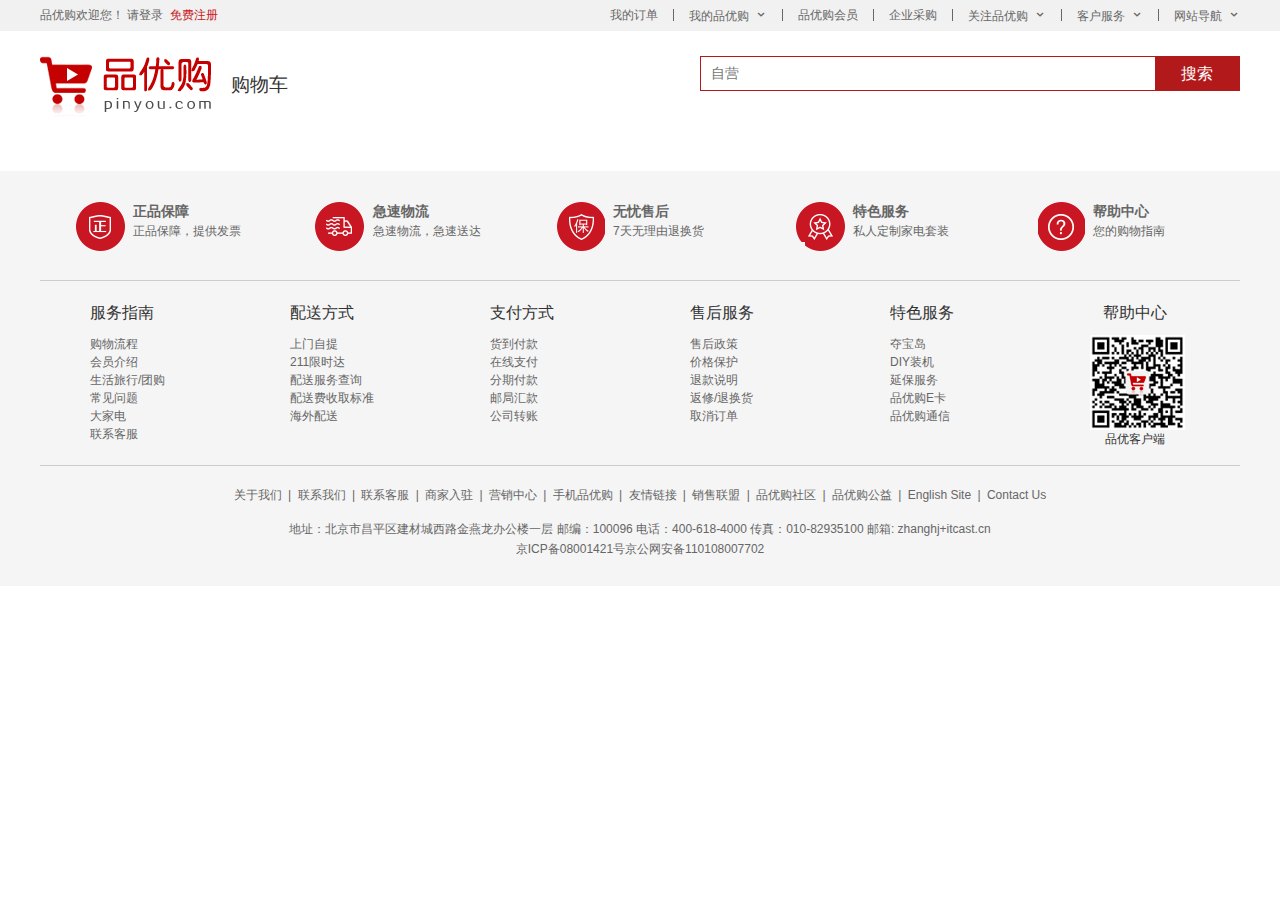
==== cart.html @ 9edfd4d7 "cartPage-header&footer" ====
<!DOCTYPE html>
<html lang="en">
  <head>
    <meta charset="UTF-8" />
    <meta http-equiv="X-UA-Compatible" content="IE=edge" />
    <meta name="viewport" content="width=device-width, initial-scale=1.0" />
    <title>品优购-购物车</title>
    <!-- 引入favicon -->
    <link rel="shortcut icon" href="favicon.ico" type="image/x-icon" />
    <!-- 引入初始化样式文件 -->
    <link rel="stylesheet" href="css/base.css" />
    <!-- 引入公共样式文件 -->
    <link rel="stylesheet" href="css/common.css" />
    <!-- 引入购物车样式文件 -->
    <link rel="stylesheet" href="css/cart.css" />
  </head>
  <body>
    <!-- 快捷导航模块 start-->
    <section class="shortcut">
      <div class="w">
        <div class="fl">
          <ul>
            <li>品优购欢迎您！&nbsp;</li>
            <li>
              <a href="login.html">请登录</a>&nbsp;
              <a href="register.html" class="style-red">免费注册</a>
            </li>
          </ul>
        </div>
        <div class="fr">
          <ul>
            <li><a href="#">我的订单</a></li>
            <li></li>
            <li><a href="#" class="arrow-icon">我的品优购</a></li>
            <li></li>
            <li><a href="#">品优购会员</a></li>
            <li></li>
            <li><a href="#">企业采购</a></li>
            <li></li>
            <li><a href="#" class="arrow-icon">关注品优购</a></li>
            <li></li>
            <li><a href="#" class="arrow-icon">客户服务</a></li>
            <li></li>
            <li><a href="#" class="arrow-icon">网站导航</a></li>
          </ul>
        </div>
      </div>
    </section>
    <!-- 快捷导航模块 end-->
    <header class="w cart-header">
      <div class="cart-logo">
        <a href="index.html"><img src="images/logo.png" alt="logo" /></a>
      </div>
      <div class="cart-word">购物车</div>
      <div class="cart-search">
        <input type="text" placeholder="自营" />
        <button>搜索</button>
      </div>
    </header>
    <footer class="footer">
      <div class="w">
        <div class="mod_service">
          <ul>
            <li>
              <!-- 在这个盒子里，让图标左浮动，文字自然围绕图标显示 -->
              <h5></h5>
              <div class="service_text">
                <h4>正品保障</h4>
                <p>正品保障，提供发票</p>
              </div>
            </li>
            <li>
              <!-- 在这个盒子里，让图标左浮动，文字自然围绕图标显示 -->
              <h5></h5>
              <div class="service_text">
                <h4>急速物流</h4>
                <p>急速物流，急速送达</p>
              </div>
            </li>
            <li>
              <!-- 在这个盒子里，让图标左浮动，文字自然围绕图标显示 -->
              <h5></h5>
              <div class="service_text">
                <h4>无忧售后</h4>
                <p>7天无理由退换货</p>
              </div>
            </li>
            <li>
              <!-- 在这个盒子里，让图标左浮动，文字自然围绕图标显示 -->
              <h5></h5>
              <div class="service_text">
                <h4>特色服务</h4>
                <p>私人定制家电套装</p>
              </div>
            </li>
            <li>
              <!-- 在这个盒子里，让图标左浮动，文字自然围绕图标显示 -->
              <h5></h5>
              <div class="service_text">
                <h4>帮助中心</h4>
                <p>您的购物指南</p>
              </div>
            </li>
          </ul>
        </div>
        <div class="mod_help">
          <dl>
            <dt>服务指南</dt>
            <dd><a href="#">购物流程</a></dd>
            <dd><a href="#">会员介绍</a></dd>
            <dd><a href="#">生活旅行/团购</a></dd>
            <dd><a href="#">常见问题</a></dd>
            <dd><a href="#">大家电</a></dd>
            <dd><a href="#">联系客服</a></dd>
          </dl>
          <dl>
            <dt>配送方式</dt>
            <dd><a href="#">上门自提</a></dd>
            <dd><a href="#">211限时达</a></dd>
            <dd><a href="#">配送服务查询</a></dd>
            <dd><a href="#">配送费收取标准</a></dd>
            <dd><a href="#">海外配送</a></dd>
          </dl>
          <dl>
            <dt>支付方式</dt>
            <dd><a href="#">货到付款</a></dd>
            <dd><a href="#">在线支付</a></dd>
            <dd><a href="#">分期付款</a></dd>
            <dd><a href="#">邮局汇款</a></dd>
            <dd><a href="#">公司转账</a></dd>
          </dl>
          <dl>
            <dt>售后服务</dt>
            <dd><a href="#">售后政策</a></dd>
            <dd><a href="#">价格保护</a></dd>
            <dd><a href="#">退款说明</a></dd>
            <dd><a href="#">返修/退换货</a></dd>
            <dd><a href="#">取消订单</a></dd>
          </dl>
          <dl>
            <dt>特色服务</dt>
            <dd><a href="#">夺宝岛</a></dd>
            <dd><a href="#">DIY装机</a></dd>
            <dd><a href="#">延保服务</a></dd>
            <dd><a href="#">品优购E卡</a></dd>
            <dd><a href="#">品优购通信</a></dd>
          </dl>
          <dl>
            <dt>帮助中心</dt>
            <dd>
              <img src="images/QR-code.png" alt="" />
              品优客户端
            </dd>
          </dl>
        </div>
        <div class="mod_copyright">
          <div class="links">
            <a href="#">关于我们</a> | <a href="#">联系我们</a> |
            <a href="#">联系客服</a> | <a href="#">商家入驻</a> |
            <a href="#">营销中心</a> | <a href="#">手机品优购</a> |
            <a href="#">友情链接</a> | <a href="#">销售联盟</a> |
            <a href="#">品优购社区</a> | <a href="#">品优购公益</a> |
            <a href="#">English Site</a> | <a href="#">Contact Us</a>
          </div>
          <div class="copyright">
            地址：北京市昌平区建材城西路金燕龙办公楼一层 邮编：100096
            电话：400-618-4000 传真：010-82935100 邮箱: zhanghj+itcast.cn <br />
            京ICP备08001421号京公网安备110108007702
          </div>
        </div>
      </div>
    </footer>
    <!-- footer end -->
  </body>
</html>
---- css/base.css ----
/* 把我们所有标签的内外边距清零 */
* {
  margin: 0;
  padding: 0;
  /* CSS3盒子模型 */
  box-sizing: border-box;
}
/* em 和 i 斜体的文字不倾斜 */
em,
i {
  font-style: normal;
}
/* 去掉li 的小圆点 */
li {
  list-style: none;
}

img {
  /* border 0 照顾低版本浏览器 如果 图片外面包含了链接会有边框的问题 */
  border: 0;
  /* 取消图片底侧有空白缝隙的问题 */
  vertical-align: middle;
}

button {
  /* 当我们鼠标经过button 按钮的时候，鼠标变成小手 */
  cursor: pointer;
}

a {
  color: #666;
  text-decoration: none;
}

a:hover {
  color: #c81623;
}

button,
input {
  /* "\5B8B\4F53" 就是宋体的意思 这样浏览器兼容性比较好 */
  font-family: Microsoft YaHei, Heiti SC, tahoma, arial, Hiragino Sans GB,
    "\5B8B\4F53", sans-serif;
  /* 默认有灰色边框，要去掉 */
  border: 0;
  /* 去除button和input获得焦点时的边框 */
  outline: none;
}

body {
  /* CSS3 抗锯齿形 让文字显示的更加清晰 */
  -webkit-font-smoothing: antialiased;
  background-color: #fff;
  font: 12px/1.5 Microsoft YaHei, Heiti SC, tahoma, arial, Hiragino Sans GB,
    "\5B8B\4F53", sans-serif;
  color: #666;
}

.hide,
.none {
  display: none;
}
/* 清除浮动 */
.clearfix:after {
  visibility: hidden;
  clear: both;
  display: block;
  content: ".";
  height: 0;
}

.clearfix {
  *zoom: 1;
}
/* 去掉css3中input type="number"的默认样式 */
input::-webkit-outer-spin-button,
input::-webkit-inner-spin-button {
  -webkit-appearance: none;
}
input[type="number"] {
  -moz-appearance: textfield;
}
---- css/common.css ----
/* 版心 */
.w {
  width: 1200px;
  margin: 0 auto;
}
.fl {
  float: left;
}
.fr {
  float: right;
}
.style-red {
  color: #c81623;
}
/* 声明字体图标。一定要注意路径。*/
@font-face {
  font-family: "icomoon";
  src: url("../fonts/icomoon.eot?tomleg");
  src: url("../fonts/icomoon.eot?tomleg#iefix") format("embedded-opentype"),
    url("../fonts/icomoon.ttf?tomleg") format("truetype"),
    url("../fonts/icomoon.woff?tomleg") format("woff"),
    url("../fonts/icomoon.svg?tomleg#icomoon") format("svg");
  font-weight: normal;
  font-style: normal;
  font-display: block;
}
/* 快捷导航模块 */
.shortcut {
  height: 31px;
  /* 行高可以继承，给父盒子写了行高后，后代的li就都要行高了 */
  line-height: 31px;
  background-color: #f1f1f1;
}
.shortcut ul li {
  float: left;
}
/* 这些li用来做小竖线 */
.shortcut .fr ul li:nth-child(even) {
  width: 1px;
  height: 12px;
  background-color: #666;
  margin: 9px 15px;
}
.arrow-icon::after {
  content: "\e91e";
  font-family: "icomoon";
  margin-left: 6px;
}
/* header 头部制作 */
.header {
  position: relative;
  height: 105px;
}
.logo {
  position: absolute;
  top: 25px;
  width: 171px;
  height: 61px;
}
.logo a {
  display: block;
  width: 171px;
  height: 61px;
  background: url(../images/logo.png) no-repeat;
  font-size: 0;
}
.search {
  position: absolute;
  left: 346px;
  top: 25px;
  width: 538px;
  height: 36px;
  border: 2px solid #b1191a;
}
.search input {
  float: left;
  width: 454px;
  height: 32px;
  padding-left: 10px;
}
.search button {
  float: left;
  width: 80px;
  height: 32px;
  background-color: #b1191a;
  font-size: 16px;
  color: #fff;
}
.hotwords {
  position: absolute;
  top: 66px;
  left: 346px;
}
.hotwords a {
  margin: 0 10px;
}
.shopcar {
  position: absolute;
  right: 60px;
  top: 25px;
  width: 140px;
  height: 35px;
  line-height: 35px;
  text-align: center;
  border: 1px solid dfdfdf;
  background-color: #f7f7f7;
}
.shopcar a::before {
  content: "\e93a";
  font-family: "icomoon";
  margin-right: 5px;
  color: #b1191a;
}
.shopcar a::after {
  content: "\e920";
  font-family: "icomoon";
  margin-left: 10px;
}
.count {
  position: absolute;
  top: -5px;
  /* 不要用右对齐，否则如果有人买很多件，这个图标会向左偏移得很厉害 */
  left: 105px;
  height: 14px;
  line-height: 14px;
  color: #fff;
  background-color: #e60012;
  padding: 0 5px;
  border-radius: 7px 7px 7px 0;
}
.nav {
  height: 47px;
  border-bottom: 2px solid #b1191a;
}
.nav .dropdown {
  float: left;
  width: 210px;
  height: 45px;
  background-color: #b1191a;
}
.nav .navitems {
  float: left;
}
.dropdown .dt {
  width: 100%;
  height: 100%;
  color: #fff;
  text-align: center;
  line-height: 45px;
  font-size: 16px;
}
.dropdown .dd {
  display: block;
  width: 210px;
  height: 465px;
  margin-top: 2px;
  background-color: #c81623;
}
.dropdown .dd ul li {
  position: relative;
  height: 31px;
  line-height: 31px;
  margin-left: 2px;
  padding-left: 10px;
}
.dropdown .dd ul li:hover {
  background-color: #fff;
}
.dropdown .dd ul li::after {
  position: absolute;
  top: 1px;
  right: 10px;
  color: #fff;
  font-family: "icomoon";
  content: "\e920";
  font-size: 14px;
}
.dropdown .dd ul li a {
  font-size: 14px;
  color: #fff;
}
.dropdown .dd ul li:hover a {
  color: #c81623;
}
.navitems ul li {
  float: left;
}
.navitems ul li a {
  display: block;
  height: 45px;
  line-height: 45px;
  font-size: 16px;
  /* padding值给a，用户体验会更好 */
  padding: 0 25px;
}
.footer {
  margin-top: 35px;
  height: 415px;
  padding-top: 30px;
  background-color: #f5f5f5;
}
.mod_service {
  height: 80px;
  border-bottom: 1px solid #ccc;
}
.mod_service ul li {
  float: left;
  width: 240px;
  height: 50px;
  padding-left: 35px;
}
.mod_service ul li h5 {
  float: left;
  width: 50px;
  height: 50px;
  background: url(../images/icons.png) no-repeat;
  margin-right: 8px;
}
.mod_service ul li:first-child h5 {
  background-position: -252px -2px;
}
.mod_service ul li:nth-child(2) h5 {
  background-position: -255px -53px;
}
.mod_service ul li:nth-child(3) h5 {
  background-position: -255px -105px;
}
.mod_service ul li:nth-child(4) h5 {
  background-position: -257px -156px;
}
.mod_service ul li:last-child h5 {
  background-position: -255px -208px;
}
.service_text h4 {
  font-size: 14px;
}
.service_text p {
  font-size: 12px;
}
.mod_help {
  height: 185px;
  border-bottom: 1px solid #ccc;
  padding-top: 20px;
  padding-left: 50px;
}
.mod_help dl {
  float: left;
  width: 200px;
  color: #333;
}
.mod_help dl:first-child dd {
  color: #666;
}
.mod_help dl:last-child {
  width: 90px;
  text-align: center;
}
.mod_help dl dt {
  font-size: 16px;
  margin-bottom: 10px;
}
.mod_copyright {
  text-align: center;
  padding: 20px 0 40px 0;
}
.mod_copyright .links a {
  margin: 0 3px;
}
.copyright {
  margin-top: 15px;
  line-height: 20px;
}
---- css/cart.css ----
.cart-header {
  height: 80px;
  margin-top: 25px;
  /* background-color: coral; */
}
.cart-logo {
  float: left;
}
.cart-word {
  float: left;
  margin: 15px 0 0 20px;
  font-size: 19px;
  color: #333;
}
.cart-search {
  float: right;
  width: 540px;
  height: 35px;
  border: 1px solid #b1191a;
  overflow: hidden;
}
.cart-search input {
  width: 450px;
  height: 33px;
  padding-left: 10px;
  font-size: 14px;
  color: #666;
  line-height: 33px;
  vertical-align: middle;
}
.cart-search button {
  position: relative;
  right: -1px;
  width: 84px;
  height: 33px;
  background-color: #b1191a;
  font-size: 16px;
  color: #fff;
  line-height: 33px;
  vertical-align: middle;
}
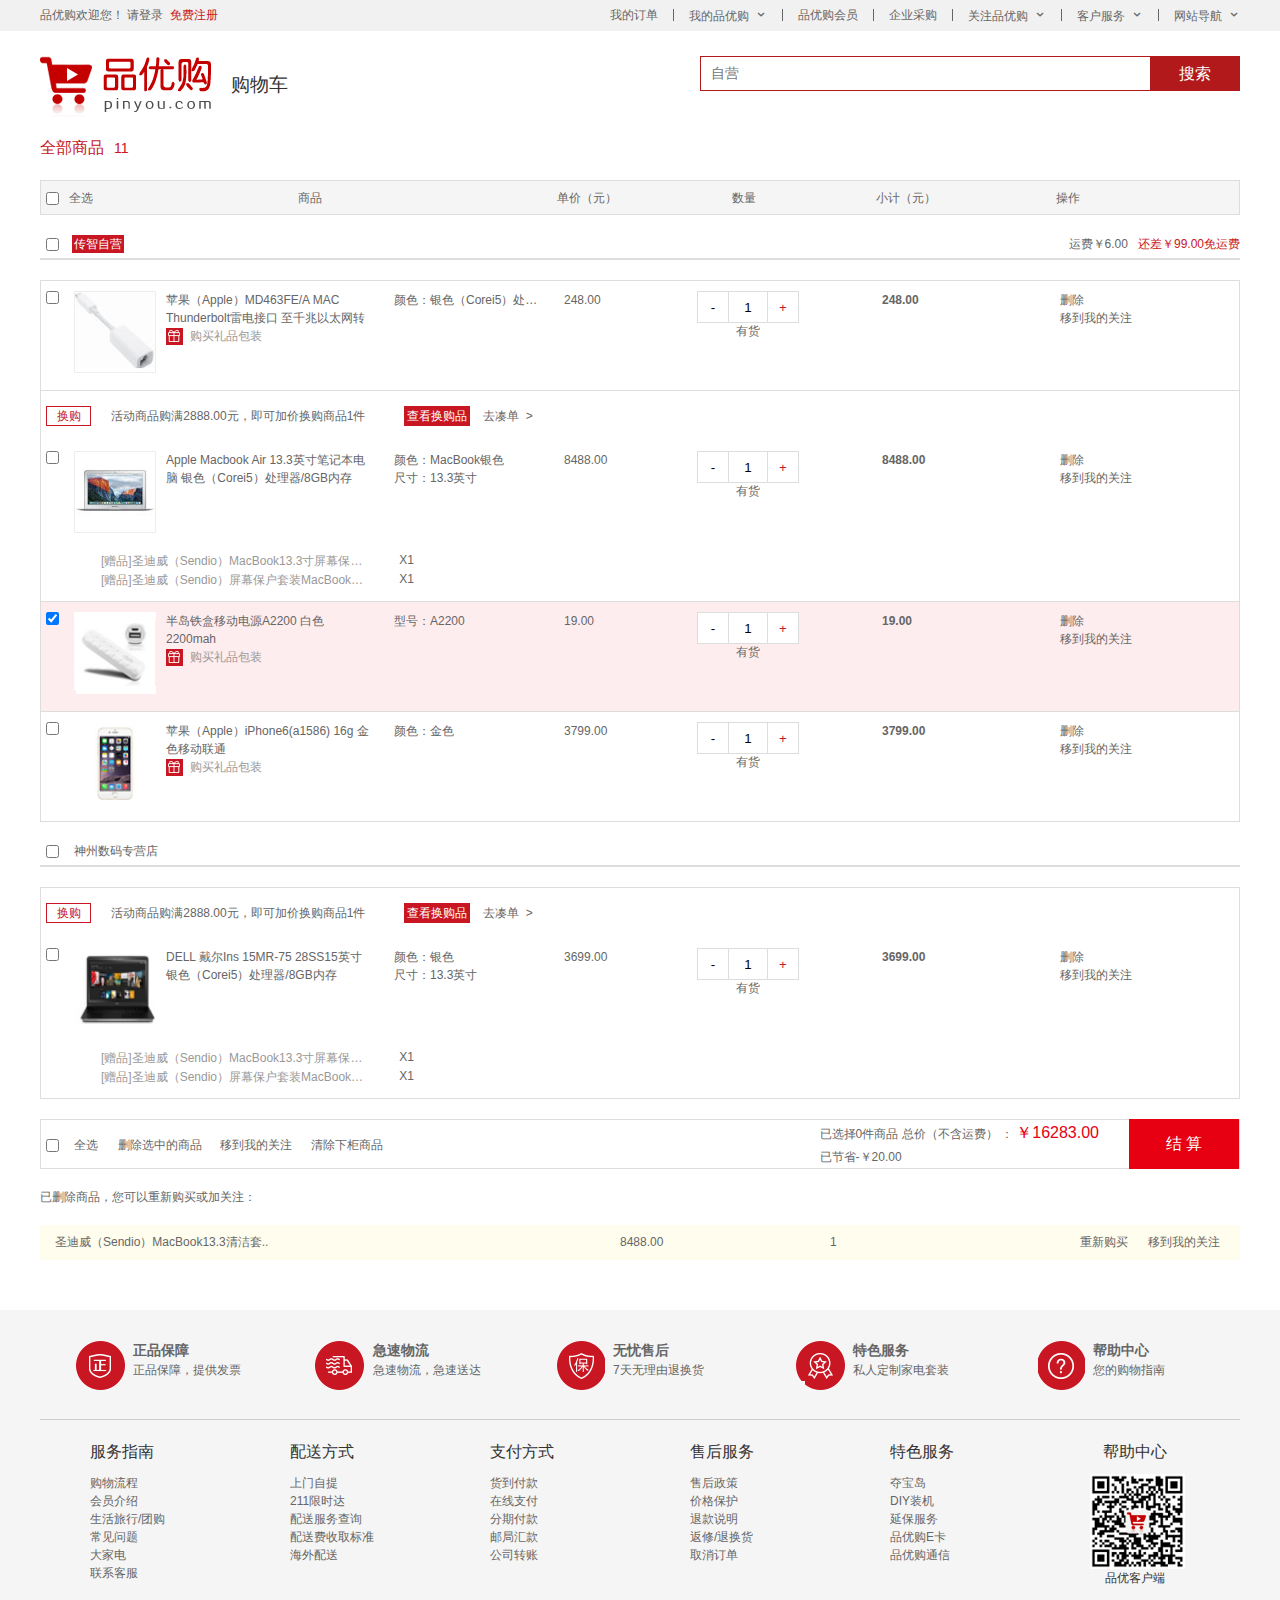
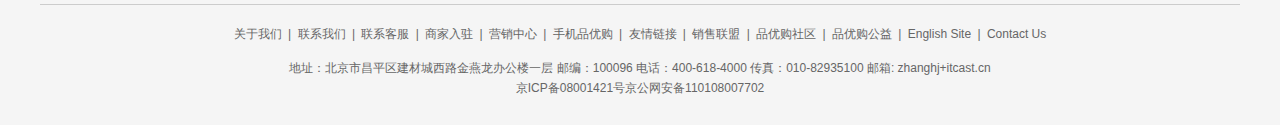
==== commit 06f38ca1: "cartPage-cart area" ====
--- a/cart.html
+++ b/cart.html
@@ -57,6 +57,307 @@
         <button>搜索</button>
       </div>
     </header>
+    <!-- 购物车模块 start  -->
+    <div class="w cart-area">
+      <div class="total-product-number">全部商品<span>11</span></div>
+      <!-- 购物车标题栏 -->
+      <div class="cart-thead">
+        <div class="column checkbox"><input type="checkbox" />全选</div>
+        <div class="column goods">商品</div>
+        <div class="column price">单价（元）</div>
+        <div class="column quantity">数量</div>
+        <div class="column sum">小计（元）</div>
+        <div class="column action">操作</div>
+      </div>
+      <!-- 购物车商品列表 -->
+      <div class="cart-tbody">
+        <!-- 同一个商家的商品 -->
+        <div class="shop-goods-wrap">
+          <!-- 商家 -->
+          <div class="shop">
+            <input type="checkbox" />
+            <a href="#" class="chuanzhi">传智自营</a>
+            <div class="shop-extra-r">
+              <span>运费￥6.00</span><a href="#">还差￥99.00免运费</a>
+            </div>
+          </div>
+          <!-- 购物车单个商品 -->
+          <div class="item-list">
+            <div class="item clearfix">
+              <div class="cell p-checkbox"><input type="checkbox" /></div>
+              <div class="cell p-product">
+                <a href="#">
+                  <img
+                    src="products/cart-tbody-item1.png"
+                    alt="cart-tbody-item1"
+                  />
+                </a>
+                <div class="product-desc">
+                  <a href="#">
+                    <span
+                      >苹果（Apple）MD463FE/A MAC Thunderbolt雷电接口
+                      至千兆以太网转</span
+                    >
+                  </a>
+                  <a href="#">
+                    <span class="gift-wrap"><i></i>购买礼品包装</span>
+                  </a>
+                </div>
+              </div>
+              <div class="cell p-version">
+                <span>颜色：银色（Corei5）处理器/8GB内存</span>
+              </div>
+              <div class="cell p-price">248.00</div>
+              <div class="cell p-quantity">
+                <div class="count-number">
+                  <button><i>-</i></button>
+                  <input type="number" value="1" />
+                  <button class="style-red"><i>+</i></button>
+                </div>
+                <p>有货</p>
+              </div>
+              <div class="cell p-sum">248.00</div>
+              <div class="cell p-action">
+                <a href="#">删除</a><a href="#">移到我的关注</a>
+              </div>
+            </div>
+            <div class="item-combine">
+              <div class="item-header">
+                <span>换购</span>
+                <span>活动商品购满2888.00元，即可加价换购商品1件</span>
+                <a href="#">查看换购品</a>
+                <a href="#">去凑单 &nbsp;&gt;</a>
+              </div>
+              <div class="item clearfix">
+                <div class="cell p-checkbox"><input type="checkbox" /></div>
+                <div class="cell p-product">
+                  <a href="#">
+                    <img
+                      src="products/cart-tbody-item2.png"
+                      alt="cart-tbody-item2"
+                    />
+                  </a>
+                  <div class="product-desc">
+                    <a href="#">
+                      <span
+                        >Apple Macbook Air 13.3英寸笔记本电脑
+                        银色（Corei5）处理器/8GB内存</span
+                      >
+                    </a>
+                  </div>
+                </div>
+                <div class="cell p-version">
+                  <span>颜色：MacBook银色</span><span>尺寸：13.3英寸</span>
+                </div>
+                <div class="cell p-price">8488.00</div>
+                <div class="cell p-quantity">
+                  <div class="count-number">
+                    <button><i>-</i></button>
+                    <input type="number" value="1" />
+                    <button class="style-red"><i>+</i></button>
+                  </div>
+                  <p>有货</p>
+                </div>
+                <div class="cell p-sum">8488.00</div>
+                <div class="cell p-action">
+                  <a href="#">删除</a><a href="#">移到我的关注</a>
+                </div>
+              </div>
+              <div class="item-giveaways">
+                <p>
+                  <a href="#"
+                    >[赠品]圣迪威（Sendio）MacBook13.3寸屏幕保户用品套装</a
+                  >
+                  <span>X1</span>
+                </p>
+                <p>
+                  <a href="#"
+                    >[赠品]圣迪威（Sendio）屏幕保户套装MacBook13.3寸专用</a
+                  >
+                  <span>X1</span>
+                </p>
+              </div>
+            </div>
+            <div class="item clearfix item-selected">
+              <div class="cell p-checkbox">
+                <input type="checkbox" checked="checked" />
+              </div>
+              <div class="cell p-product">
+                <a href="#">
+                  <img
+                    src="products/cart-tbody-item3.png"
+                    alt="cart-tbody-item3"
+                  />
+                </a>
+                <div class="product-desc">
+                  <a href="#">
+                    <span>半岛铁盒移动电源A2200 白色2200mah</span>
+                  </a>
+                  <a href="#">
+                    <span class="gift-wrap"><i></i>购买礼品包装</span>
+                  </a>
+                </div>
+              </div>
+              <div class="cell p-version">
+                <span>型号：A2200</span>
+              </div>
+              <div class="cell p-price">19.00</div>
+              <div class="cell p-quantity">
+                <div class="count-number">
+                  <button><i>-</i></button>
+                  <input type="number" value="1" />
+                  <button class="style-red"><i>+</i></button>
+                </div>
+                <p>有货</p>
+              </div>
+              <div class="cell p-sum">19.00</div>
+              <div class="cell p-action">
+                <a href="#">删除</a><a href="#">移到我的关注</a>
+              </div>
+            </div>
+            <div class="item clearfix">
+              <div class="cell p-checkbox"><input type="checkbox" /></div>
+              <div class="cell p-product">
+                <a href="#">
+                  <img
+                    src="products/cart-tbody-item4.png"
+                    alt="cart-tbody-item4"
+                  />
+                </a>
+                <div class="product-desc">
+                  <a href="#">
+                    <span>苹果（Apple）iPhone6(a1586) 16g 金色移动联通</span>
+                  </a>
+                  <a href="#">
+                    <span class="gift-wrap"><i></i>购买礼品包装</span>
+                  </a>
+                </div>
+              </div>
+              <div class="cell p-version">
+                <span>颜色：金色</span>
+              </div>
+              <div class="cell p-price">3799.00</div>
+              <div class="cell p-quantity">
+                <div class="count-number">
+                  <button><i>-</i></button>
+                  <input type="number" value="1" />
+                  <button class="style-red"><i>+</i></button>
+                </div>
+                <p>有货</p>
+              </div>
+              <div class="cell p-sum">3799.00</div>
+              <div class="cell p-action">
+                <a href="#">删除</a><a href="#">移到我的关注</a>
+              </div>
+            </div>
+          </div>
+        </div>
+        <!-- 同一个商家的商品 -->
+        <div class="shop-goods-wrap">
+          <!-- 商家 -->
+          <div class="shop">
+            <input type="checkbox" />
+            <a href="#">神州数码专营店</a>
+          </div>
+          <!-- 购物车单个商品 -->
+          <div class="item-list">
+            <div class="item-combine">
+              <div class="item-header">
+                <span>换购</span>
+                <span>活动商品购满2888.00元，即可加价换购商品1件</span>
+                <a href="#">查看换购品</a>
+                <a href="#">去凑单 &nbsp;&gt;</a>
+              </div>
+              <div class="item clearfix">
+                <div class="cell p-checkbox"><input type="checkbox" /></div>
+                <div class="cell p-product">
+                  <a href="#">
+                    <img
+                      src="products/cart-tbody-item5.png"
+                      alt="cart-tbody-item5"
+                    />
+                  </a>
+                  <div class="product-desc">
+                    <a href="#">
+                      <span
+                        >DELL 戴尔Ins 15MR-75 28SS15英寸
+                        银色（Corei5）处理器/8GB内存
+                      </span>
+                    </a>
+                  </div>
+                </div>
+                <div class="cell p-version">
+                  <span>颜色：银色</span><span>尺寸：13.3英寸</span>
+                </div>
+                <div class="cell p-price">3699.00</div>
+                <div class="cell p-quantity">
+                  <div class="count-number">
+                    <button><i>-</i></button>
+                    <input type="number" value="1" />
+                    <button class="style-red"><i>+</i></button>
+                  </div>
+                  <p>有货</p>
+                </div>
+                <div class="cell p-sum">3699.00</div>
+                <div class="cell p-action">
+                  <a href="#">删除</a><a href="#">移到我的关注</a>
+                </div>
+              </div>
+              <div class="item-giveaways">
+                <p>
+                  <a href="#"
+                    >[赠品]圣迪威（Sendio）MacBook13.3寸屏幕保户用品套装</a
+                  >
+                  <span>X1</span>
+                </p>
+                <p>
+                  <a href="#"
+                    >[赠品]圣迪威（Sendio）屏幕保户套装MacBook13.3寸专用</a
+                  >
+                  <span>X1</span>
+                </p>
+              </div>
+            </div>
+          </div>
+        </div>
+      </div>
+      <!-- 全选&结算 -->
+      <div class="w sum-wrap">
+        <div class="sum-left">
+          <div class="select-all"><input type="checkbox" />全选</div>
+          <div class="product-choices">
+            <a href="#">删除选中的商品</a>
+            <a href="#">移到我的关注</a>
+            <a href="#">清除下柜商品</a>
+          </div>
+        </div>
+        <div class="sum-right">
+          <div class="sum-right-r">
+            <a href="#">结 算</a>
+          </div>
+          <div class="sum-right-l">
+            <div class="sum-right-l-t">
+              <span>已选择<em>0</em>件商品 总价（不含运费） ： </span
+              ><span>￥<em>16283.00</em></span>
+            </div>
+            <div class="sum-right-l-b">已节省-￥<em>20.00</em></div>
+          </div>
+        </div>
+      </div>
+      <!-- 已删除商品 -->
+      <div class="w deleted-products">
+        <div class="deleted-products-title">
+          已删除商品，您可以重新购买或加关注：
+        </div>
+        <div class="deleted-product-list">
+          <div class="deleted-product">
+            <span>圣迪威（Sendio）MacBook13.3清洁套..</span><span>8488.00</span
+            ><span>1</span><a href="#">重新购买</a><a href="#">移到我的关注</a>
+          </div>
+        </div>
+      </div>
+    </div>
+    <!-- 购物车模块 end  -->
     <footer class="footer">
       <div class="w">
         <div class="mod_service">
--- a/css/cart.css
+++ b/css/cart.css
@@ -1,7 +1,7 @@
+/* header模块 start */
 .cart-header {
   height: 80px;
   margin-top: 25px;
-  /* background-color: coral; */
 }
 .cart-logo {
   float: left;
@@ -17,10 +17,10 @@
   width: 540px;
   height: 35px;
   border: 1px solid #b1191a;
-  overflow: hidden;
 }
 .cart-search input {
-  width: 450px;
+  float: left;
+  width: 449px;
   height: 33px;
   padding-left: 10px;
   font-size: 14px;
@@ -29,9 +29,8 @@
   vertical-align: middle;
 }
 .cart-search button {
-  position: relative;
-  right: -1px;
-  width: 84px;
+  float: left;
+  width: 89px;
   height: 33px;
   background-color: #b1191a;
   font-size: 16px;
@@ -39,3 +38,303 @@
   line-height: 33px;
   vertical-align: middle;
 }
+/* header模块 end  */
+/* 购物车模块 start  */
+.total-product-number {
+  font-size: 16px;
+  color: #c81623;
+}
+.total-product-number span {
+  margin-left: 10px;
+  font-size: 14px;
+}
+/* 购物车标题栏 */
+.cart-thead {
+  height: 35px;
+  margin-top: 20px;
+  padding-left: 5px;
+  border: 1px solid #ddd;
+  background-color: #f5f5f5;
+  line-height: 35px;
+}
+.cart-thead .column {
+  float: left;
+  font-size: 12px;
+  color: #666;
+}
+.cart-thead .checkbox input,
+.shop input {
+  margin-right: 10px;
+  vertical-align: middle;
+}
+.cart-thead .goods {
+  margin-left: 205px;
+}
+.cart-thead .price {
+  margin-left: 235px;
+}
+.cart-thead .quantity {
+  margin-left: 115px;
+}
+.cart-thead .sum,
+.cart-thead .action {
+  margin-left: 120px;
+}
+/* 购物车商品列表 */
+.shop-goods-wrap {
+  margin-top: 20px;
+}
+/* 商家 */
+.shop input {
+  margin-left: 6px;
+}
+.shop > a {
+  padding: 2px;
+  font-size: 12px;
+}
+.chuanzhi {
+  background-color: #c81623;
+  color: #fff;
+}
+.shop-extra-r {
+  float: right;
+}
+.shop-extra-r a {
+  margin-left: 10px;
+  color: #c81623;
+}
+/* 购物车单个商品 */
+.item-list-wrap {
+  margin-top: 5px;
+  padding-top: 20px;
+}
+.shop {
+  height: 25px;
+  border-bottom: 2px solid #ddd;
+}
+.item-list {
+  margin-top: 20px;
+  border: 1px solid #ddd;
+}
+.item-list {
+  border-bottom: none;
+}
+.item {
+  padding: 10px 0 0 5px;
+  height: 110px;
+  border-bottom: 1px solid #ddd;
+}
+.item .cell {
+  float: left;
+}
+.p-checkbox {
+  margin-right: 15px;
+  vertical-align: top;
+}
+.p-product {
+  width: 300px;
+}
+.p-product img {
+  float: left;
+  width: 82px;
+  height: 82px;
+  margin-right: 10px;
+}
+.product-desc {
+  float: left;
+  width: 205px;
+  font-size: 12px;
+}
+.gift-wrap {
+  display: block;
+  font-size: 12px;
+  color: #999;
+}
+.gift-wrap i {
+  display: inline-block;
+  width: 17px;
+  height: 17px;
+  margin-right: 7px;
+  background: url(../images/cart-gift.png);
+  vertical-align: middle;
+}
+.p-version {
+  width: 150px;
+  margin-left: 20px;
+}
+.p-version span {
+  display: block;
+  width: 150px;
+  white-space: nowrap;
+  overflow: hidden;
+  text-overflow: ellipsis;
+}
+.p-price {
+  width: 130px;
+  margin-left: 20px;
+}
+.p-quantity {
+  width: 102px;
+  height: 32px;
+  margin-left: 3px;
+  border: 1px solid #ddd;
+  text-align: center;
+}
+.count-number button {
+  float: left;
+  width: 30px;
+  height: 30px;
+  background-color: #fff;
+}
+.count-number input {
+  float: left;
+  width: 40px;
+  height: 30px;
+  border-left: 1px solid #ddd;
+  border-right: 1px solid #ddd;
+  text-align: center;
+}
+.p-sum {
+  width: 160px;
+  margin-left: 83px;
+  font-weight: 700;
+}
+.p-action {
+  margin-left: 18px;
+}
+.p-action a {
+  display: block;
+}
+.item-header {
+  height: 35px;
+  margin-top: 15px;
+}
+.item-header span:first-child {
+  display: inline-block;
+  width: 45px;
+  height: 20px;
+  margin: 0 17px 0 5px;
+  border: 1px solid #c81623;
+  font-size: 12px;
+  color: #c81623;
+  text-align: center;
+}
+.item-header a:nth-child(3) {
+  height: 20px;
+  margin: 0 10px 0 35px;
+  padding: 3px;
+  background-color: #c81623;
+  color: #fff;
+}
+.item-combine {
+  border-bottom: 1px solid #ddd;
+}
+.item-combine .item {
+  border-bottom: 0;
+}
+.item-giveaways {
+  height: 50px;
+  margin-left: 60px;
+}
+.item-giveaways a {
+  display: inline-block;
+  width: 265px;
+  margin-right: 30px;
+  color: #999;
+  white-space: nowrap;
+  overflow: hidden;
+  text-overflow: ellipsis;
+  vertical-align: middle;
+}
+.item-giveaways span {
+  color: #666;
+}
+.item-selected {
+  background-color: #feedef;
+}
+/* 结算 */
+.sum-wrap {
+  height: 50px;
+  margin-top: 20px;
+  padding-left: 5px;
+  border: 1px solid #ddd;
+  line-height: 50px;
+}
+.sum-left {
+  float: left;
+}
+.sum-left > div {
+  float: left;
+}
+.select-all {
+  margin-right: 20px;
+}
+.select-all input {
+  margin-right: 15px;
+  vertical-align: middle;
+}
+.product-choices a {
+  margin-right: 15px;
+}
+.sum-right {
+  float: right;
+}
+.sum-right > div {
+  float: right;
+}
+.sum-right-r {
+  margin: -1px 0 0 30px;
+}
+.sum-right-r a {
+  display: block;
+  width: 110px;
+  background-color: #e60012;
+  font-size: 16px;
+  color: #fff;
+  line-height: 50px;
+  text-align: center;
+}
+.sum-right-l > div {
+  height: 25px;
+  line-height: 25px;
+}
+.sum-right-l-t span:last-child {
+  font-size: 16px;
+  color: #e60012;
+}
+.deleted-products {
+  height: 105px;
+  margin-top: 1px;
+}
+.deleted-products-title {
+  height: 55px;
+  line-height: 55px;
+}
+.deleted-product {
+  height: 35px;
+  background-color: #fffdee;
+  line-height: 35px;
+}
+.deleted-product span,
+.deleted-product a {
+  float: left;
+}
+.deleted-product span:first-child {
+  width: 235px;
+  margin-right: 345px;
+  padding-left: 15px;
+  white-space: nowrap;
+  overflow: hidden;
+  text-overflow: ellipsis;
+}
+.deleted-product span:nth-child(2) {
+  width: 200px;
+  margin-right: 10px;
+}
+.deleted-product span:nth-child(3) {
+  width: 200px;
+  margin-right: 50px;
+}
+.deleted-product a:last-child {
+  margin: 0 15px 0 20px;
+}
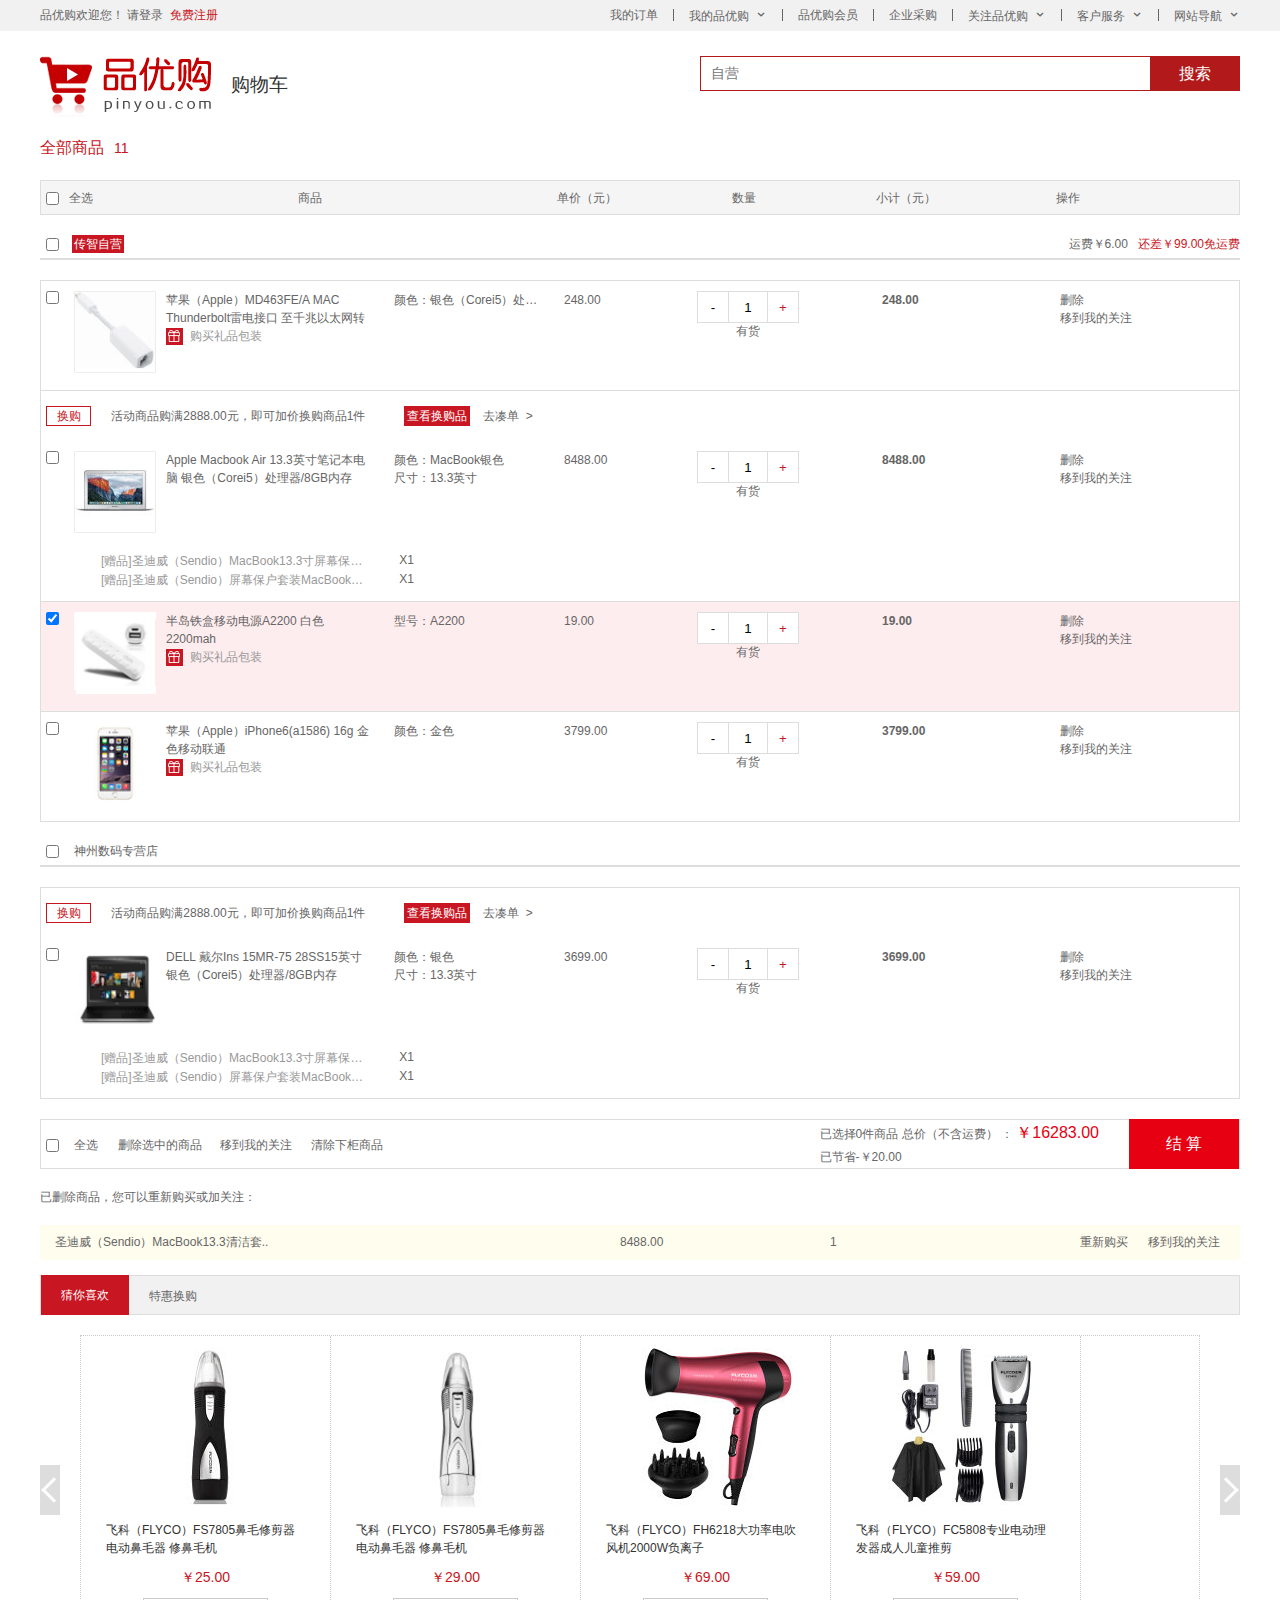
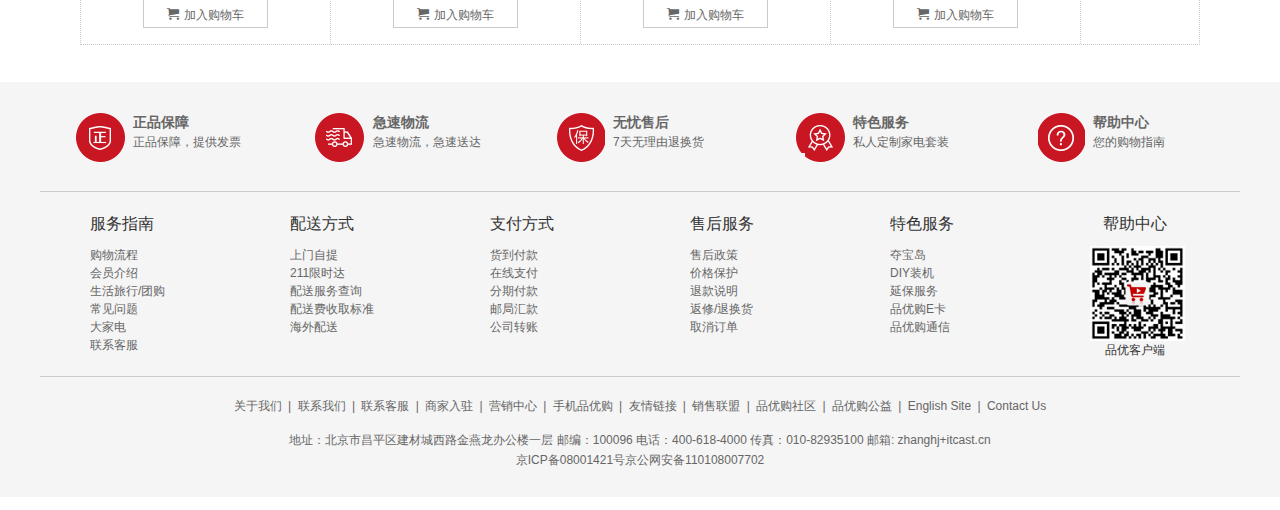
==== commit d96297a9: "finish cartPage" ====
--- a/cart.html
+++ b/cart.html
@@ -358,6 +358,80 @@
       </div>
     </div>
     <!-- 购物车模块 end  -->
+    <!-- 更多商品推荐模块 start  -->
+    <div class="w more-products">
+      <div class="more-products-tabs">
+        <ul>
+          <li><a href="#" class="more-products-tab-active">猜你喜欢</a></li>
+          <li><a href="#">特惠换购</a></li>
+        </ul>
+      </div>
+      <div class="more-products-bd">
+        <div class="more-products-btns"><a href="#"></a><a href="#"></a></div>
+        <div class="more-products-tab-content">
+          <ul>
+            <li>
+              <a href="#">
+                <div>
+                  <img
+                    src="products/cart-more-products1.png"
+                    alt="cart-more-products1"
+                  />
+                </div>
+                <p>飞科（FLYCO）FS7805鼻毛修剪器 电动鼻毛器 修鼻毛机</p>
+                <span>￥25.00</span>
+              </a>
+              <br />
+              <a href="#" class="more-products-buy-btn"><em></em>加入购物车</a>
+            </li>
+            <li>
+              <a href="#">
+                <div>
+                  <img
+                    src="products/cart-more-products2.png"
+                    alt="cart-more-products2"
+                  />
+                </div>
+                <p>飞科（FLYCO）FS7805鼻毛修剪器 电动鼻毛器 修鼻毛机</p>
+                <span>￥29.00</span>
+              </a>
+              <br />
+              <a href="#" class="more-products-buy-btn"><em></em>加入购物车</a>
+            </li>
+            <li>
+              <a href="#">
+                <div>
+                  <img
+                    src="products/cart-more-products3.png"
+                    alt="cart-more-products3"
+                  />
+                </div>
+                <p>飞科（FLYCO）FH6218大功率电吹风机2000W负离子</p>
+                <span>￥69.00</span>
+              </a>
+              <br />
+              <a href="#" class="more-products-buy-btn"><em></em>加入购物车</a>
+            </li>
+            <li>
+              <a href="#">
+                <div>
+                  <img
+                    src="products/cart-more-products4.png"
+                    alt="cart-more-products4"
+                  />
+                </div>
+                <p>飞科（FLYCO）FC5808专业电动理发器成人儿童推剪</p>
+                <span>￥59.00</span>
+              </a>
+              <br />
+              <a href="#" class="more-products-buy-btn"><em></em>加入购物车</a>
+            </li>
+          </ul>
+        </div>
+      </div>
+    </div>
+    <!-- 更多商品推荐模块 end  -->
+    <!-- footer start  -->
     <footer class="footer">
       <div class="w">
         <div class="mod_service">
--- a/css/cart.css
+++ b/css/cart.css
@@ -338,3 +338,100 @@
 .deleted-product a:last-child {
   margin: 0 15px 0 20px;
 }
+/* 购物车模块 end  */
+/* 更多商品模块 start  */
+.more-products {
+  height: 372px;
+}
+.more-products-tabs {
+  height: 40px;
+  background-color: #f1f1f1;
+  border: 1px solid #ddd;
+  line-height: 40px;
+}
+.more-products-tabs ul li {
+  float: left;
+}
+.more-products-tabs ul li a {
+  display: block;
+  width: 88px;
+  text-align: center;
+}
+.more-products-tab-active {
+  margin-top: -1px;
+  background-color: #c81623;
+  color: #fff;
+}
+.more-products-bd {
+  position: relative;
+  height: 310px;
+  margin-top: 20px;
+}
+
+.more-products-btns a {
+  position: absolute;
+  top: 50%;
+  margin-top: -25px;
+  width: 20px;
+  height: 50px;
+  background-color: #ddd;
+}
+.more-products-btns a:before {
+  content: "";
+  display: block;
+  width: 15px;
+  height: 15px;
+  border-top: 3px solid #fff;
+  border-left: 3px solid #fff;
+}
+.more-products-btns a:first-child::before {
+  transform: rotate(-45deg);
+  margin-top: 80%;
+  margin-left: 5px;
+}
+.more-products-btns a:last-child {
+  right: 0;
+}
+.more-products-btns a:last-child::before {
+  transform: rotate(135deg);
+  margin-top: 80%;
+  margin-left: -3px;
+}
+.more-products-tab-content {
+  height: 100%;
+  margin: 0 40px;
+  border: 1px dotted #cacaca;
+}
+.more-products-tab-content ul li {
+  float: left;
+  width: 250px;
+  height: 308px;
+  border-right: 1px dotted #cacaca;
+  text-align: center;
+}
+.more-products-tab-content ul li img {
+  width: 195px;
+  height: 175px;
+}
+.more-products-tab-content ul li p {
+  margin: 10px 25px;
+  text-align: left;
+  color: #333;
+}
+.more-products-tab-content ul li span {
+  color: #c81623;
+  font-size: 14px;
+}
+.more-products-buy-btn {
+  display: inline-block;
+  width: 125px;
+  height: 30px;
+  border: 1px solid #cacaca;
+  margin-top: 10px;
+  line-height: 30px;
+  text-align: center;
+}
+.more-products-buy-btn em {
+  margin-right: 5px;
+  font-family: "icomoon";
+}
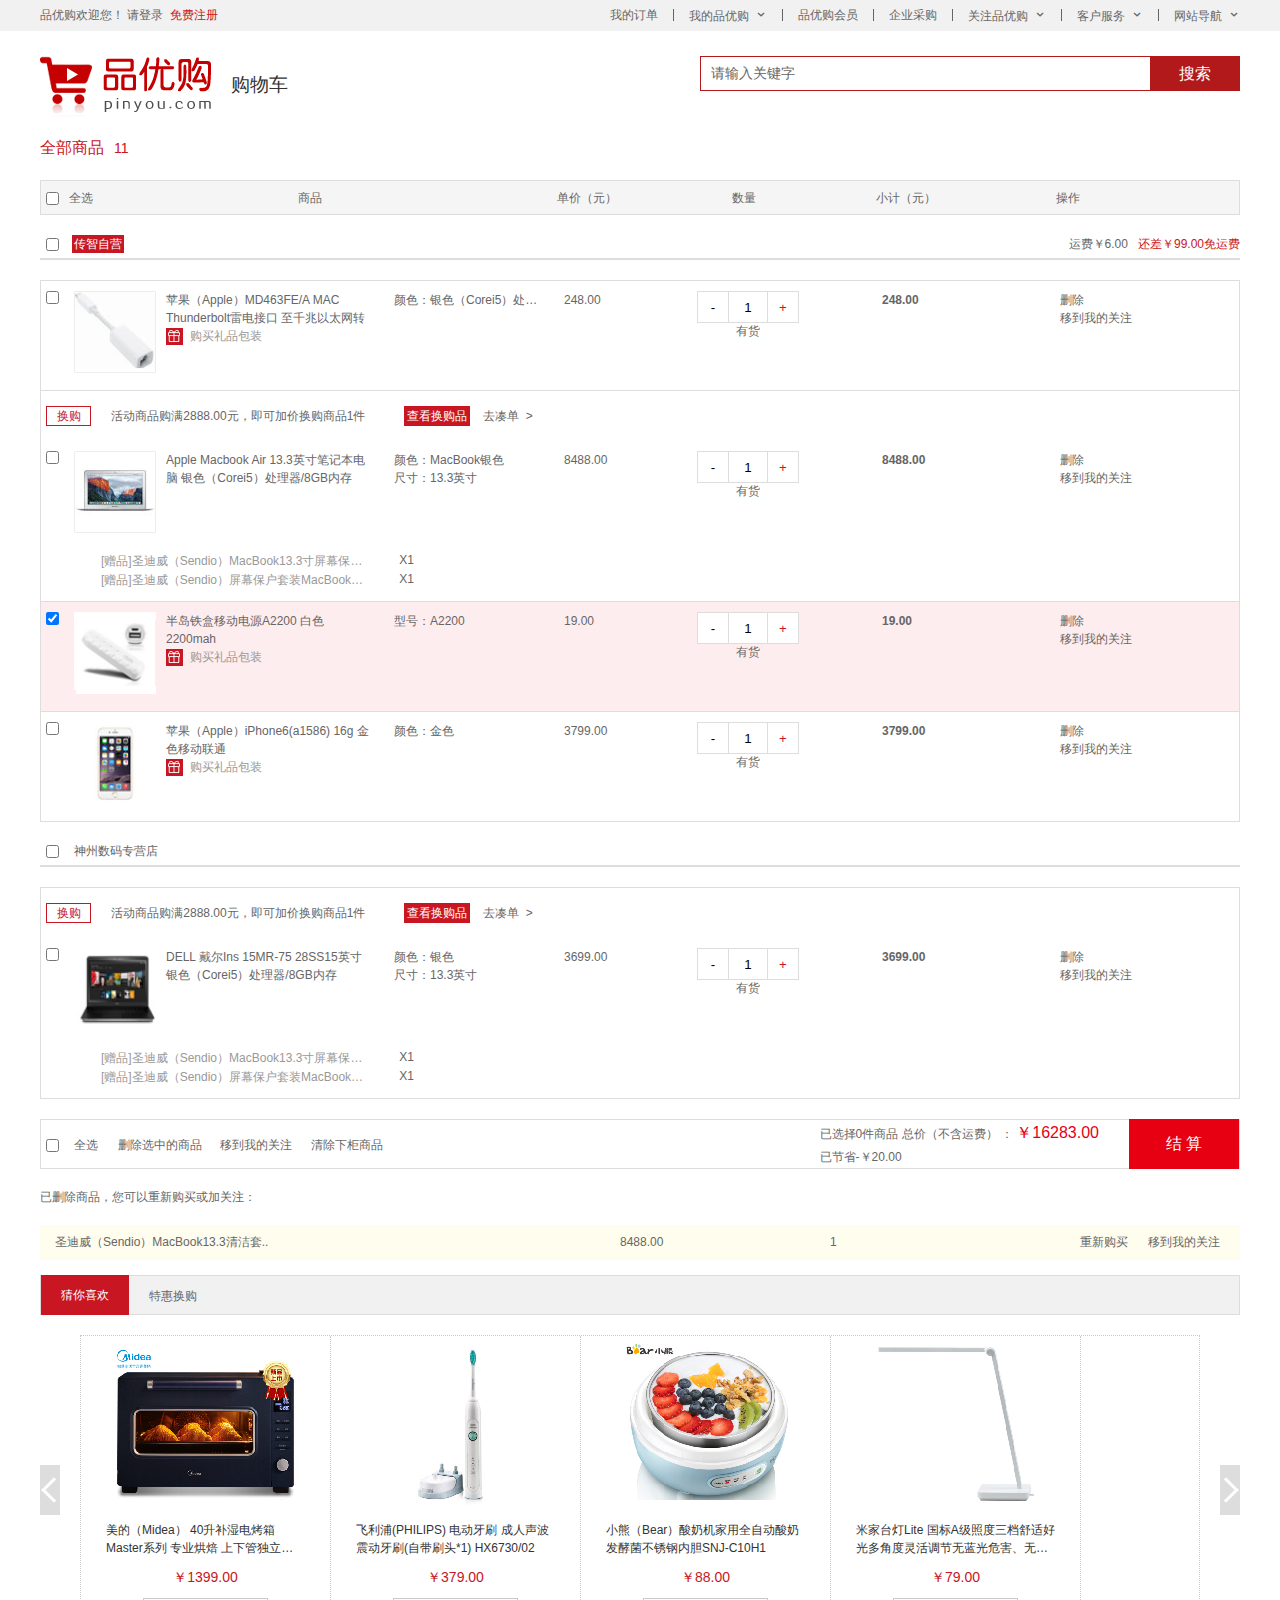
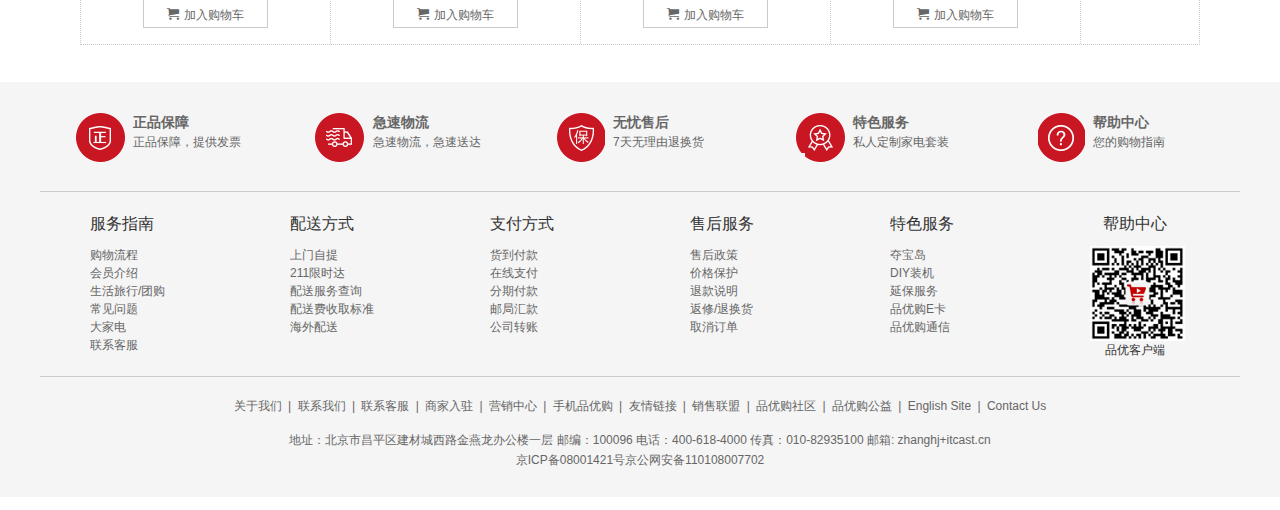
==== commit 21276398: "给index，list，cart，order页面添加了JavaScript代码" ====
--- a/cart.html
+++ b/cart.html
@@ -53,7 +53,7 @@
       </div>
       <div class="cart-word">购物车</div>
       <div class="cart-search">
-        <input type="text" placeholder="自营" />
+        <input type="text" value="请输入关键字" id="search" />
         <button>搜索</button>
       </div>
     </header>
@@ -62,7 +62,9 @@
       <div class="total-product-number">全部商品<span>11</span></div>
       <!-- 购物车标题栏 -->
       <div class="cart-thead">
-        <div class="column checkbox"><input type="checkbox" />全选</div>
+        <div class="column checkbox">
+          <input type="checkbox" id="ck-all-up" />全选
+        </div>
         <div class="column goods">商品</div>
         <div class="column price">单价（元）</div>
         <div class="column quantity">数量</div>
@@ -75,7 +77,7 @@
         <div class="shop-goods-wrap">
           <!-- 商家 -->
           <div class="shop">
-            <input type="checkbox" />
+            <input type="checkbox" class="shop-input" />
             <a href="#" class="chuanzhi">传智自营</a>
             <div class="shop-extra-r">
               <span>运费￥6.00</span><a href="#">还差￥99.00免运费</a>
@@ -83,73 +85,34 @@
           </div>
           <!-- 购物车单个商品 -->
           <div class="item-list">
-            <div class="item clearfix">
-              <div class="cell p-checkbox"><input type="checkbox" /></div>
-              <div class="cell p-product">
-                <a href="#">
-                  <img
-                    src="products/cart-tbody-item1.png"
-                    alt="cart-tbody-item1"
-                  />
-                </a>
-                <div class="product-desc">
-                  <a href="#">
-                    <span
-                      >苹果（Apple）MD463FE/A MAC Thunderbolt雷电接口
-                      至千兆以太网转</span
-                    >
-                  </a>
-                  <a href="#">
-                    <span class="gift-wrap"><i></i>购买礼品包装</span>
-                  </a>
-                </div>
-              </div>
-              <div class="cell p-version">
-                <span>颜色：银色（Corei5）处理器/8GB内存</span>
-              </div>
-              <div class="cell p-price">248.00</div>
-              <div class="cell p-quantity">
-                <div class="count-number">
-                  <button><i>-</i></button>
-                  <input type="number" value="1" />
-                  <button class="style-red"><i>+</i></button>
-                </div>
-                <p>有货</p>
-              </div>
-              <div class="cell p-sum">248.00</div>
-              <div class="cell p-action">
-                <a href="#">删除</a><a href="#">移到我的关注</a>
-              </div>
-            </div>
-            <div class="item-combine">
-              <div class="item-header">
-                <span>换购</span>
-                <span>活动商品购满2888.00元，即可加价换购商品1件</span>
-                <a href="#">查看换购品</a>
-                <a href="#">去凑单 &nbsp;&gt;</a>
-              </div>
+            <div class="item-wrap">
               <div class="item clearfix">
-                <div class="cell p-checkbox"><input type="checkbox" /></div>
+                <div class="cell p-checkbox">
+                  <input type="checkbox" class="product-input" />
+                </div>
                 <div class="cell p-product">
                   <a href="#">
                     <img
-                      src="products/cart-tbody-item2.png"
-                      alt="cart-tbody-item2"
+                      src="products/cart-tbody-item1.png"
+                      alt="cart-tbody-item1"
                     />
                   </a>
                   <div class="product-desc">
                     <a href="#">
                       <span
-                        >Apple Macbook Air 13.3英寸笔记本电脑
-                        银色（Corei5）处理器/8GB内存</span
+                        >苹果（Apple）MD463FE/A MAC Thunderbolt雷电接口
+                        至千兆以太网转</span
                       >
                     </a>
+                    <a href="#">
+                      <span class="gift-wrap"><i></i>购买礼品包装</span>
+                    </a>
                   </div>
                 </div>
                 <div class="cell p-version">
-                  <span>颜色：MacBook银色</span><span>尺寸：13.3英寸</span>
-                </div>
-                <div class="cell p-price">8488.00</div>
+                  <span>颜色：银色（Corei5）处理器/8GB内存</span>
+                </div>
+                <div class="cell p-price">248.00</div>
                 <div class="cell p-quantity">
                   <div class="count-number">
                     <button><i>-</i></button>
@@ -158,138 +121,102 @@
                   </div>
                   <p>有货</p>
                 </div>
-                <div class="cell p-sum">8488.00</div>
+                <div class="cell p-sum">248.00</div>
                 <div class="cell p-action">
                   <a href="#">删除</a><a href="#">移到我的关注</a>
                 </div>
               </div>
-              <div class="item-giveaways">
-                <p>
-                  <a href="#"
-                    >[赠品]圣迪威（Sendio）MacBook13.3寸屏幕保户用品套装</a
-                  >
-                  <span>X1</span>
-                </p>
-                <p>
-                  <a href="#"
-                    >[赠品]圣迪威（Sendio）屏幕保户套装MacBook13.3寸专用</a
-                  >
-                  <span>X1</span>
-                </p>
-              </div>
             </div>
-            <div class="item clearfix item-selected">
-              <div class="cell p-checkbox">
-                <input type="checkbox" checked="checked" />
-              </div>
-              <div class="cell p-product">
-                <a href="#">
-                  <img
-                    src="products/cart-tbody-item3.png"
-                    alt="cart-tbody-item3"
+            <div class="item-wrap">
+              <div class="item-combine">
+                <div class="item-header">
+                  <span>换购</span>
+                  <span>活动商品购满2888.00元，即可加价换购商品1件</span>
+                  <a href="#">查看换购品</a>
+                  <a href="#">去凑单 &nbsp;&gt;</a>
+                </div>
+                <div class="item clearfix">
+                  <div class="cell p-checkbox">
+                    <input type="checkbox" class="product-input" />
+                  </div>
+                  <div class="cell p-product">
+                    <a href="#">
+                      <img
+                        src="products/cart-tbody-item2.png"
+                        alt="cart-tbody-item2"
+                      />
+                    </a>
+                    <div class="product-desc">
+                      <a href="#">
+                        <span
+                          >Apple Macbook Air 13.3英寸笔记本电脑
+                          银色（Corei5）处理器/8GB内存</span
+                        >
+                      </a>
+                    </div>
+                  </div>
+                  <div class="cell p-version">
+                    <span>颜色：MacBook银色</span><span>尺寸：13.3英寸</span>
+                  </div>
+                  <div class="cell p-price">8488.00</div>
+                  <div class="cell p-quantity">
+                    <div class="count-number">
+                      <button><i>-</i></button>
+                      <input type="number" value="1" />
+                      <button class="style-red"><i>+</i></button>
+                    </div>
+                    <p>有货</p>
+                  </div>
+                  <div class="cell p-sum">8488.00</div>
+                  <div class="cell p-action">
+                    <a href="#">删除</a><a href="#">移到我的关注</a>
+                  </div>
+                </div>
+                <div class="item-giveaways">
+                  <p>
+                    <a href="#"
+                      >[赠品]圣迪威（Sendio）MacBook13.3寸屏幕保户用品套装</a
+                    >
+                    <span>X1</span>
+                  </p>
+                  <p>
+                    <a href="#"
+                      >[赠品]圣迪威（Sendio）屏幕保户套装MacBook13.3寸专用</a
+                    >
+                    <span>X1</span>
+                  </p>
+                </div>
+              </div>
+            </div>
+            <div class="item-wrap item-selected">
+              <div class="item clearfix">
+                <div class="cell p-checkbox">
+                  <input
+                    type="checkbox"
+                    checked="checked"
+                    class="product-input"
                   />
-                </a>
-                <div class="product-desc">
-                  <a href="#">
-                    <span>半岛铁盒移动电源A2200 白色2200mah</span>
-                  </a>
-                  <a href="#">
-                    <span class="gift-wrap"><i></i>购买礼品包装</span>
-                  </a>
-                </div>
-              </div>
-              <div class="cell p-version">
-                <span>型号：A2200</span>
-              </div>
-              <div class="cell p-price">19.00</div>
-              <div class="cell p-quantity">
-                <div class="count-number">
-                  <button><i>-</i></button>
-                  <input type="number" value="1" />
-                  <button class="style-red"><i>+</i></button>
-                </div>
-                <p>有货</p>
-              </div>
-              <div class="cell p-sum">19.00</div>
-              <div class="cell p-action">
-                <a href="#">删除</a><a href="#">移到我的关注</a>
-              </div>
-            </div>
-            <div class="item clearfix">
-              <div class="cell p-checkbox"><input type="checkbox" /></div>
-              <div class="cell p-product">
-                <a href="#">
-                  <img
-                    src="products/cart-tbody-item4.png"
-                    alt="cart-tbody-item4"
-                  />
-                </a>
-                <div class="product-desc">
-                  <a href="#">
-                    <span>苹果（Apple）iPhone6(a1586) 16g 金色移动联通</span>
-                  </a>
-                  <a href="#">
-                    <span class="gift-wrap"><i></i>购买礼品包装</span>
-                  </a>
-                </div>
-              </div>
-              <div class="cell p-version">
-                <span>颜色：金色</span>
-              </div>
-              <div class="cell p-price">3799.00</div>
-              <div class="cell p-quantity">
-                <div class="count-number">
-                  <button><i>-</i></button>
-                  <input type="number" value="1" />
-                  <button class="style-red"><i>+</i></button>
-                </div>
-                <p>有货</p>
-              </div>
-              <div class="cell p-sum">3799.00</div>
-              <div class="cell p-action">
-                <a href="#">删除</a><a href="#">移到我的关注</a>
-              </div>
-            </div>
-          </div>
-        </div>
-        <!-- 同一个商家的商品 -->
-        <div class="shop-goods-wrap">
-          <!-- 商家 -->
-          <div class="shop">
-            <input type="checkbox" />
-            <a href="#">神州数码专营店</a>
-          </div>
-          <!-- 购物车单个商品 -->
-          <div class="item-list">
-            <div class="item-combine">
-              <div class="item-header">
-                <span>换购</span>
-                <span>活动商品购满2888.00元，即可加价换购商品1件</span>
-                <a href="#">查看换购品</a>
-                <a href="#">去凑单 &nbsp;&gt;</a>
-              </div>
-              <div class="item clearfix">
-                <div class="cell p-checkbox"><input type="checkbox" /></div>
+                </div>
                 <div class="cell p-product">
                   <a href="#">
                     <img
-                      src="products/cart-tbody-item5.png"
-                      alt="cart-tbody-item5"
+                      src="products/cart-tbody-item3.png"
+                      alt="cart-tbody-item3"
                     />
                   </a>
                   <div class="product-desc">
                     <a href="#">
-                      <span
-                        >DELL 戴尔Ins 15MR-75 28SS15英寸
-                        银色（Corei5）处理器/8GB内存
-                      </span>
+                      <span>半岛铁盒移动电源A2200 白色2200mah</span>
+                    </a>
+                    <a href="#">
+                      <span class="gift-wrap"><i></i>购买礼品包装</span>
                     </a>
                   </div>
                 </div>
                 <div class="cell p-version">
-                  <span>颜色：银色</span><span>尺寸：13.3英寸</span>
-                </div>
-                <div class="cell p-price">3699.00</div>
+                  <span>型号：A2200</span>
+                </div>
+                <div class="cell p-price">19.00</div>
                 <div class="cell p-quantity">
                   <div class="count-number">
                     <button><i>-</i></button>
@@ -298,24 +225,121 @@
                   </div>
                   <p>有货</p>
                 </div>
-                <div class="cell p-sum">3699.00</div>
+                <div class="cell p-sum">19.00</div>
                 <div class="cell p-action">
                   <a href="#">删除</a><a href="#">移到我的关注</a>
                 </div>
               </div>
-              <div class="item-giveaways">
-                <p>
-                  <a href="#"
-                    >[赠品]圣迪威（Sendio）MacBook13.3寸屏幕保户用品套装</a
-                  >
-                  <span>X1</span>
-                </p>
-                <p>
-                  <a href="#"
-                    >[赠品]圣迪威（Sendio）屏幕保户套装MacBook13.3寸专用</a
-                  >
-                  <span>X1</span>
-                </p>
+            </div>
+            <div class="item-wrap">
+              <div class="item clearfix">
+                <div class="cell p-checkbox">
+                  <input type="checkbox" class="product-input" />
+                </div>
+                <div class="cell p-product">
+                  <a href="#">
+                    <img
+                      src="products/cart-tbody-item4.png"
+                      alt="cart-tbody-item4"
+                    />
+                  </a>
+                  <div class="product-desc">
+                    <a href="#">
+                      <span>苹果（Apple）iPhone6(a1586) 16g 金色移动联通</span>
+                    </a>
+                    <a href="#">
+                      <span class="gift-wrap"><i></i>购买礼品包装</span>
+                    </a>
+                  </div>
+                </div>
+                <div class="cell p-version">
+                  <span>颜色：金色</span>
+                </div>
+                <div class="cell p-price">3799.00</div>
+                <div class="cell p-quantity">
+                  <div class="count-number">
+                    <button><i>-</i></button>
+                    <input type="number" value="1" />
+                    <button class="style-red"><i>+</i></button>
+                  </div>
+                  <p>有货</p>
+                </div>
+                <div class="cell p-sum">3799.00</div>
+                <div class="cell p-action">
+                  <a href="#">删除</a><a href="#">移到我的关注</a>
+                </div>
+              </div>
+            </div>
+          </div>
+        </div>
+        <!-- 同一个商家的商品 -->
+        <div class="shop-goods-wrap">
+          <!-- 商家 -->
+          <div class="shop">
+            <input type="checkbox" class="shop-input" />
+            <a href="#">神州数码专营店</a>
+          </div>
+          <!-- 购物车单个商品 -->
+          <div class="item-list">
+            <div class="item-wrap">
+              <div class="item-combine">
+                <div class="item-header">
+                  <span>换购</span>
+                  <span>活动商品购满2888.00元，即可加价换购商品1件</span>
+                  <a href="#">查看换购品</a>
+                  <a href="#">去凑单 &nbsp;&gt;</a>
+                </div>
+                <div class="item clearfix">
+                  <div class="cell p-checkbox">
+                    <input type="checkbox" class="product-input" />
+                  </div>
+                  <div class="cell p-product">
+                    <a href="#">
+                      <img
+                        src="products/cart-tbody-item5.png"
+                        alt="cart-tbody-item5"
+                      />
+                    </a>
+                    <div class="product-desc">
+                      <a href="#">
+                        <span
+                          >DELL 戴尔Ins 15MR-75 28SS15英寸
+                          银色（Corei5）处理器/8GB内存
+                        </span>
+                      </a>
+                    </div>
+                  </div>
+                  <div class="cell p-version">
+                    <span>颜色：银色</span><span>尺寸：13.3英寸</span>
+                  </div>
+                  <div class="cell p-price">3699.00</div>
+                  <div class="cell p-quantity">
+                    <div class="count-number">
+                      <button><i>-</i></button>
+                      <input type="number" value="1" />
+                      <button class="style-red"><i>+</i></button>
+                    </div>
+                    <p>有货</p>
+                  </div>
+                  <div class="cell p-sum">3699.00</div>
+                  <div class="cell p-action">
+                    <a href="#">删除</a><a href="#">移到我的关注</a>
+                  </div>
+                </div>
+                <div class="item-giveaways">
+                  <p>
+                    <a href="#"
+                      >[赠品]圣迪威（Sendio）MacBook13.3寸屏幕保户用品套装</a
+                    >
+                    <span>X1</span>
+                  </p>
+                  <p>
+                    <a href="#"
+                      >[赠品]圣迪威（Sendio）屏幕保户套装MacBook13.3寸专用</a
+                    >
+                    <span>X1</span>
+                  </p>
+                </div>
               </div>
             </div>
           </div>
@@ -324,7 +348,9 @@
       <!-- 全选&结算 -->
       <div class="w sum-wrap">
         <div class="sum-left">
-          <div class="select-all"><input type="checkbox" />全选</div>
+          <div class="select-all">
+            <input type="checkbox" id="ck-all-down" />全选
+          </div>
           <div class="product-choices">
             <a href="#">删除选中的商品</a>
             <a href="#">移到我的关注</a>
@@ -333,7 +359,7 @@
         </div>
         <div class="sum-right">
           <div class="sum-right-r">
-            <a href="#">结 算</a>
+            <a href="order.html">结 算</a>
           </div>
           <div class="sum-right-l">
             <div class="sum-right-l-t">
@@ -361,72 +387,162 @@
     <!-- 更多商品推荐模块 start  -->
     <div class="w more-products">
       <div class="more-products-tabs">
-        <ul>
-          <li><a href="#" class="more-products-tab-active">猜你喜欢</a></li>
-          <li><a href="#">特惠换购</a></li>
+        <ul id="more-products-tabs">
+          <li class="more-products-tab-active">猜你喜欢</li>
+          <li>特惠换购</li>
         </ul>
       </div>
       <div class="more-products-bd">
-        <div class="more-products-btns"><a href="#"></a><a href="#"></a></div>
-        <div class="more-products-tab-content">
-          <ul>
-            <li>
-              <a href="#">
-                <div>
-                  <img
-                    src="products/cart-more-products1.png"
-                    alt="cart-more-products1"
-                  />
-                </div>
-                <p>飞科（FLYCO）FS7805鼻毛修剪器 电动鼻毛器 修鼻毛机</p>
-                <span>￥25.00</span>
-              </a>
-              <br />
-              <a href="#" class="more-products-buy-btn"><em></em>加入购物车</a>
-            </li>
-            <li>
-              <a href="#">
-                <div>
-                  <img
-                    src="products/cart-more-products2.png"
-                    alt="cart-more-products2"
-                  />
-                </div>
-                <p>飞科（FLYCO）FS7805鼻毛修剪器 电动鼻毛器 修鼻毛机</p>
-                <span>￥29.00</span>
-              </a>
-              <br />
-              <a href="#" class="more-products-buy-btn"><em></em>加入购物车</a>
-            </li>
-            <li>
-              <a href="#">
-                <div>
-                  <img
-                    src="products/cart-more-products3.png"
-                    alt="cart-more-products3"
-                  />
-                </div>
-                <p>飞科（FLYCO）FH6218大功率电吹风机2000W负离子</p>
-                <span>￥69.00</span>
-              </a>
-              <br />
-              <a href="#" class="more-products-buy-btn"><em></em>加入购物车</a>
-            </li>
-            <li>
-              <a href="#">
-                <div>
-                  <img
-                    src="products/cart-more-products4.png"
-                    alt="cart-more-products4"
-                  />
-                </div>
-                <p>飞科（FLYCO）FC5808专业电动理发器成人儿童推剪</p>
-                <span>￥59.00</span>
-              </a>
-              <br />
-              <a href="#" class="more-products-buy-btn"><em></em>加入购物车</a>
-            </li>
-          </ul>
+        <div class="more-products-tab-item more-products-tab-item-selected">
+          <div class="more-products-btns">
+            <a href="#"></a>
+            <a href="#"></a>
+          </div>
+          <div class="more-products-tab-content">
+            <ul class="clearfix">
+              <li>
+                <a href="#">
+                  <div>
+                    <img
+                      src="products/cart-more-products1.png"
+                      alt="cart-more-products1"
+                    />
+                  </div>
+                  <p>
+                    美的（Midea） 40升补湿电烤箱Master系列 专业烘焙
+                    上下管独立控温 复古补湿 旋转烧烤 可发酵PT4011W
+                  </p>
+                  <span>￥1399.00</span>
+                </a>
+                <a href="#" class="more-products-buy-btn"
+                  ><em></em>加入购物车</a
+                >
+              </li>
+              <li>
+                <a href="#">
+                  <div>
+                    <img
+                      src="products/cart-more-products2.png"
+                      alt="cart-more-products2"
+                    />
+                  </div>
+                  <p>
+                    飞利浦(PHILIPS) 电动牙刷 成人声波震动牙刷(自带刷头*1)
+                    HX6730/02
+                  </p>
+                  <span>￥379.00</span>
+                </a>
+                <a href="#" class="more-products-buy-btn"
+                  ><em></em>加入购物车</a
+                >
+              </li>
+              <li>
+                <a href="#">
+                  <div>
+                    <img
+                      src="products/cart-more-products3.png"
+                      alt="cart-more-products3"
+                    />
+                  </div>
+                  <p>
+                    小熊（Bear）酸奶机家用全自动酸奶发酵菌不锈钢内胆SNJ-C10H1
+                  </p>
+                  <span>￥88.00</span>
+                </a>
+                <a href="#" class="more-products-buy-btn"
+                  ><em></em>加入购物车</a
+                >
+              </li>
+              <li>
+                <a href="#">
+                  <div>
+                    <img
+                      src="products/cart-more-products4.png"
+                      alt="cart-more-products4"
+                    />
+                  </div>
+                  <p>
+                    米家台灯Lite
+                    国标A级照度三档舒适好光多角度灵活调节无蓝光危害、无可视频闪
+                  </p>
+                  <span>￥79.00</span>
+                </a>
+                <a href="#" class="more-products-buy-btn"
+                  ><em></em>加入购物车</a
+                >
+              </li>
+            </ul>
+          </div>
+        </div>
+        <div class="more-products-tab-item">
+          <div class="more-products-btns">
+            <a href="#"></a>
+            <a href="#"></a>
+          </div>
+          <div class="more-products-tab-content">
+            <ul>
+              <li>
+                <a href="#">
+                  <div>
+                    <img
+                      src="products/cart-more-products5.png"
+                      alt="cart-more-products5"
+                    />
+                  </div>
+                  <p>飞科（FLYCO）FS7805鼻毛修剪器 电动鼻毛器 修鼻毛机</p>
+                  <span>￥25.00</span>
+                </a>
+                <a href="#" class="more-products-buy-btn"
+                  ><em></em>加入购物车</a
+                >
+              </li>
+              <li>
+                <a href="#">
+                  <div>
+                    <img
+                      src="products/cart-more-products6.png"
+                      alt="cart-more-products6"
+                    />
+                  </div>
+                  <p>飞科（FLYCO）FS7805鼻毛修剪器 电动鼻毛器 修鼻毛机</p>
+                  <span>￥29.00</span>
+                </a>
+                <a href="#" class="more-products-buy-btn"
+                  ><em></em>加入购物车</a
+                >
+              </li>
+              <li>
+                <a href="#">
+                  <div>
+                    <img
+                      src="products/cart-more-products7.png"
+                      alt="cart-more-products7"
+                    />
+                  </div>
+                  <p>飞科（FLYCO）FH6218大功率电吹风机2000W负离子</p>
+                  <span>￥69.00</span>
+                </a>
+                <a href="#" class="more-products-buy-btn"
+                  ><em></em>加入购物车</a
+                >
+              </li>
+              <li>
+                <a href="#">
+                  <div>
+                    <img
+                      src="products/cart-more-products8.png"
+                      alt="cart-more-products8"
+                    />
+                  </div>
+                  <p>飞科（FLYCO）FC5808专业电动理发器成人儿童推剪</p>
+                  <span>￥59.00</span>
+                </a>
+                <a href="#" class="more-products-buy-btn"
+                  ><em></em>加入购物车</a
+                >
+              </li>
+            </ul>
+          </div>
         </div>
       </div>
     </div>
@@ -546,5 +662,8 @@
       </div>
     </footer>
     <!-- footer end -->
+    <!-- 引入JavaScript文件 -->
+    <script src="./js/common.js"></script>
+    <script src="./js/cart.js"></script>
   </body>
 </html>
--- a/css/common.css
+++ b/css/common.css
@@ -77,6 +77,7 @@
   width: 454px;
   height: 32px;
   padding-left: 10px;
+  color: #666;
 }
 .search button {
   float: left;
--- a/css/cart.css
+++ b/css/cart.css
@@ -351,11 +351,11 @@
 }
 .more-products-tabs ul li {
   float: left;
-}
-.more-products-tabs ul li a {
-  display: block;
   width: 88px;
   text-align: center;
+}
+.more-products-tabs ul li:hover {
+  cursor: pointer;
 }
 .more-products-tab-active {
   margin-top: -1px;
@@ -367,7 +367,12 @@
   height: 310px;
   margin-top: 20px;
 }
-
+.more-products-tab-item {
+  display: none;
+}
+.more-products-tab-item-selected {
+  display: block;
+}
 .more-products-btns a {
   position: absolute;
   top: 50%;
@@ -414,20 +419,27 @@
   height: 175px;
 }
 .more-products-tab-content ul li p {
+  width: 199px;
+  height: 36px;
   margin: 10px 25px;
   text-align: left;
   color: #333;
+  overflow: hidden;
+  text-overflow: ellipsis;
+  display: -webkit-box;
+  -webkit-line-clamp: 2;
+  -webkit-box-orient: vertical;
 }
 .more-products-tab-content ul li span {
   color: #c81623;
   font-size: 14px;
 }
 .more-products-buy-btn {
-  display: inline-block;
+  display: block;
   width: 125px;
   height: 30px;
   border: 1px solid #cacaca;
-  margin-top: 10px;
+  margin: 10px auto;
   line-height: 30px;
   text-align: center;
 }
